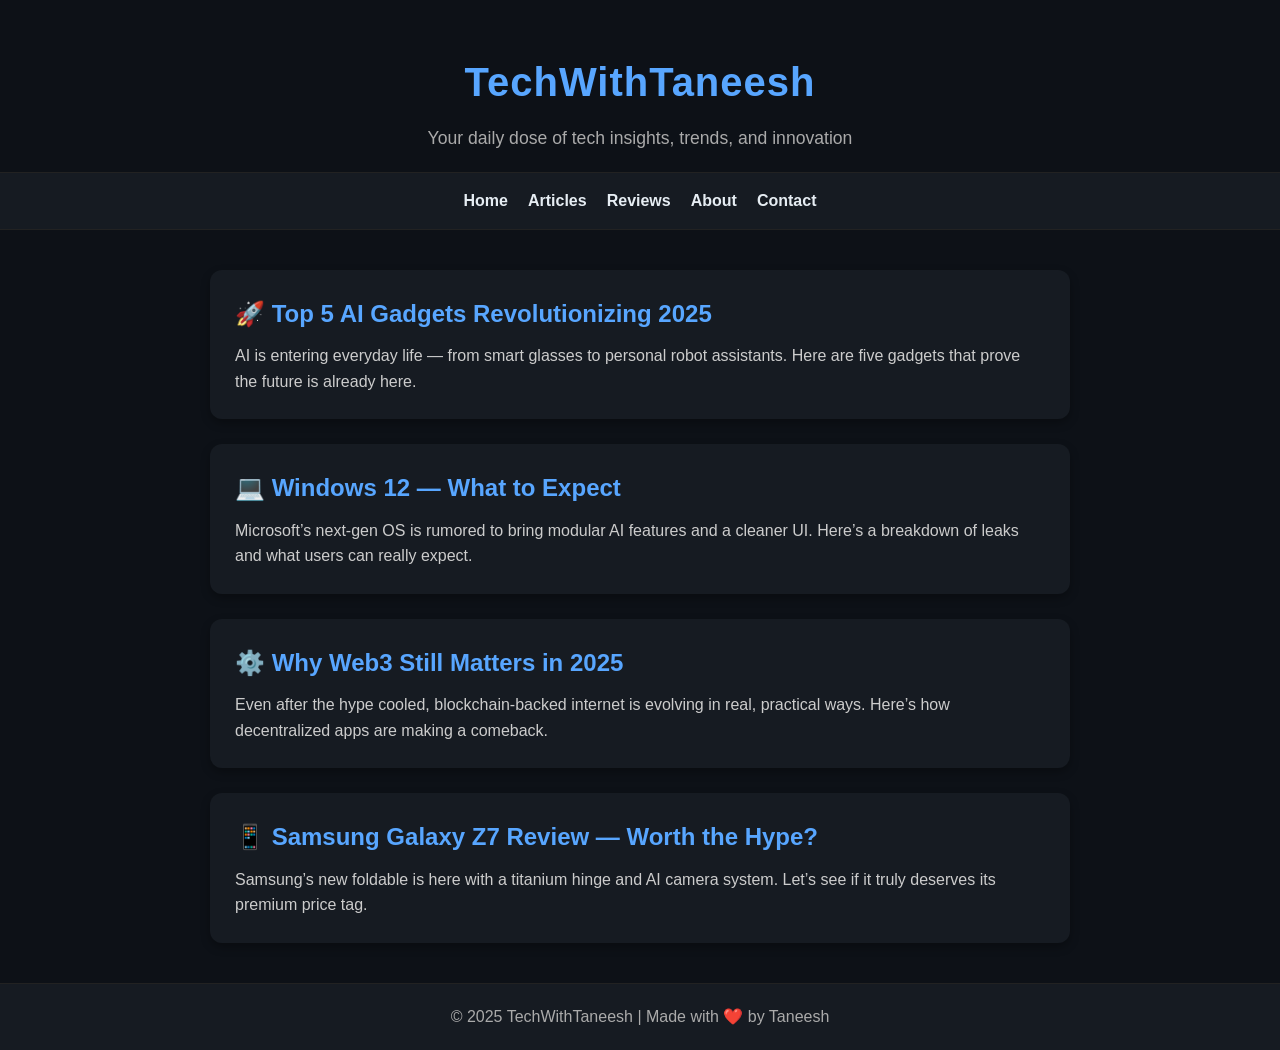
==== index.html @ 48922abe "Add files via upload" ====
<!DOCTYPE html>
<html lang="en">
<head>
  <meta charset="UTF-8" />
  <meta name="viewport" content="width=device-width, initial-scale=1.0" />
  <title>TechWithTaneesh - Tech News & Reviews</title>
  <style>
    /* ----------- GLOBAL STYLES ----------- */
    :root {
      --bg: #0d1117;
      --card-bg: #161b22;
      --text: #e6edf3;
      --accent: #58a6ff;
    }

    * {
      margin: 0;
      padding: 0;
      box-sizing: border-box;
      font-family: 'Segoe UI', Roboto, sans-serif;
    }

    body {
      background: var(--bg);
      color: var(--text);
      line-height: 1.6;
      overflow-x: hidden;
    }

    /* ----------- HEADER ----------- */
    header {
      text-align: center;
      padding: 50px 20px 20px;
      animation: fadeInDown 1s ease-out;
    }

    header h1 {
      font-size: 2.5rem;
      color: var(--accent);
      letter-spacing: 1px;
    }

    header p {
      color: #aaa;
      margin-top: 10px;
      font-size: 1.1rem;
    }

    /* ----------- NAVIGATION ----------- */
    nav {
      display: flex;
      justify-content: center;
      gap: 20px;
      background: var(--card-bg);
      padding: 15px;
      border-top: 1px solid #222;
      border-bottom: 1px solid #222;
      position: sticky;
      top: 0;
      z-index: 100;
    }

    nav a {
      color: var(--text);
      text-decoration: none;
      font-weight: 600;
      transition: color 0.3s ease;
    }

    nav a:hover {
      color: var(--accent);
    }

    /* ----------- CONTENT ----------- */
    .container {
      max-width: 900px;
      margin: 40px auto;
      padding: 0 20px;
      display: grid;
      gap: 25px;
      animation: fadeInUp 1.2s ease-out;
    }

    .article {
      background: var(--card-bg);
      padding: 25px;
      border-radius: 12px;
      box-shadow: 0 4px 10px rgba(0,0,0,0.3);
      transition: transform 0.3s ease, box-shadow 0.3s ease;
    }

    .article:hover {
      transform: translateY(-5px);
      box-shadow: 0 6px 15px rgba(0,0,0,0.4);
    }

    .article h2 {
      color: var(--accent);
      margin-bottom: 10px;
    }

    .article p {
      color: #ccc;
      font-size: 1rem;
    }

    /* ----------- FOOTER ----------- */
    footer {
      text-align: center;
      padding: 20px;
      background: var(--card-bg);
      color: #aaa;
      margin-top: 40px;
      border-top: 1px solid #222;
    }

    /* ----------- ANIMATIONS ----------- */
    @keyframes fadeInDown {
      from { opacity: 0; transform: translateY(-30px); }
      to { opacity: 1; transform: translateY(0); }
    }

    @keyframes fadeInUp {
      from { opacity: 0; transform: translateY(40px); }
      to { opacity: 1; transform: translateY(0); }
    }

    /* ----------- RESPONSIVE ----------- */
    @media (max-width: 600px) {
      header h1 { font-size: 2rem; }
      .article { padding: 18px; }
    }
  </style>
</head>
<body>
  <header>
    <h1>TechWithTaneesh</h1>
    <p>Your daily dose of tech insights, trends, and innovation</p>
  </header>

  <nav>
    <a href="#">Home</a>
    <a href="#">Articles</a>
    <a href="#">Reviews</a>
    <a href="#">About</a>
    <a href="#">Contact</a>
  </nav>

  <div class="container">
    <div class="article">
      <h2>🚀 Top 5 AI Gadgets Revolutionizing 2025</h2>
      <p>AI is entering everyday life — from smart glasses to personal robot assistants. Here are five gadgets that prove the future is already here.</p>
    </div>

    <div class="article">
      <h2>💻 Windows 12 — What to Expect</h2>
      <p>Microsoft’s next-gen OS is rumored to bring modular AI features and a cleaner UI. Here’s a breakdown of leaks and what users can really expect.</p>
    </div>

    <div class="article">
      <h2>⚙️ Why Web3 Still Matters in 2025</h2>
      <p>Even after the hype cooled, blockchain-backed internet is evolving in real, practical ways. Here’s how decentralized apps are making a comeback.</p>
    </div>

    <div class="article">
      <h2>📱 Samsung Galaxy Z7 Review — Worth the Hype?</h2>
      <p>Samsung’s new foldable is here with a titanium hinge and AI camera system. Let’s see if it truly deserves its premium price tag.</p>
    </div>
  </div>

  <footer>
    <p>© 2025 TechWithTaneesh | Made with ❤️ by Taneesh</p>
  </footer>
</body>
</html>
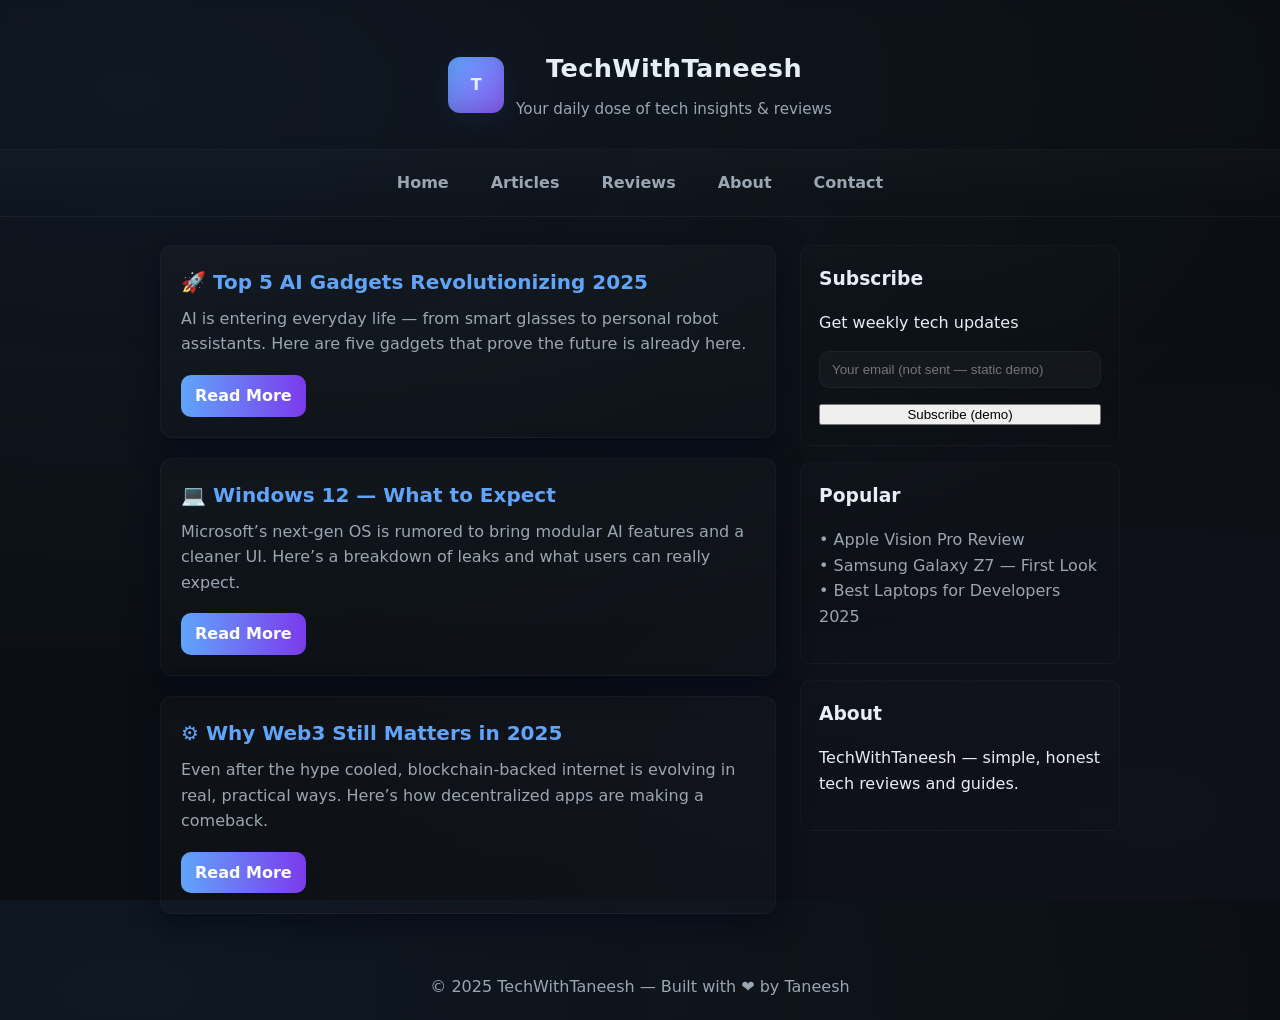
==== commit adb95a8f: "Add files via upload" ====
--- a/index.html
+++ b/index.html
@@ -1,175 +1,77 @@
-<!DOCTYPE html>
-<html lang="en">
-<head>
-  <meta charset="UTF-8" />
-  <meta name="viewport" content="width=device-width, initial-scale=1.0" />
-  <title>TechWithTaneesh - Tech News & Reviews</title>
-  <style>
-    /* ----------- GLOBAL STYLES ----------- */
-    :root {
-      --bg: #0d1117;
-      --card-bg: #161b22;
-      --text: #e6edf3;
-      --accent: #58a6ff;
-    }
-
-    * {
-      margin: 0;
-      padding: 0;
-      box-sizing: border-box;
-      font-family: 'Segoe UI', Roboto, sans-serif;
-    }
-
-    body {
-      background: var(--bg);
-      color: var(--text);
-      line-height: 1.6;
-      overflow-x: hidden;
-    }
-
-    /* ----------- HEADER ----------- */
-    header {
-      text-align: center;
-      padding: 50px 20px 20px;
-      animation: fadeInDown 1s ease-out;
-    }
-
-    header h1 {
-      font-size: 2.5rem;
-      color: var(--accent);
-      letter-spacing: 1px;
-    }
-
-    header p {
-      color: #aaa;
-      margin-top: 10px;
-      font-size: 1.1rem;
-    }
-
-    /* ----------- NAVIGATION ----------- */
-    nav {
-      display: flex;
-      justify-content: center;
-      gap: 20px;
-      background: var(--card-bg);
-      padding: 15px;
-      border-top: 1px solid #222;
-      border-bottom: 1px solid #222;
-      position: sticky;
-      top: 0;
-      z-index: 100;
-    }
-
-    nav a {
-      color: var(--text);
-      text-decoration: none;
-      font-weight: 600;
-      transition: color 0.3s ease;
-    }
-
-    nav a:hover {
-      color: var(--accent);
-    }
-
-    /* ----------- CONTENT ----------- */
-    .container {
-      max-width: 900px;
-      margin: 40px auto;
-      padding: 0 20px;
-      display: grid;
-      gap: 25px;
-      animation: fadeInUp 1.2s ease-out;
-    }
-
-    .article {
-      background: var(--card-bg);
-      padding: 25px;
-      border-radius: 12px;
-      box-shadow: 0 4px 10px rgba(0,0,0,0.3);
-      transition: transform 0.3s ease, box-shadow 0.3s ease;
-    }
-
-    .article:hover {
-      transform: translateY(-5px);
-      box-shadow: 0 6px 15px rgba(0,0,0,0.4);
-    }
-
-    .article h2 {
-      color: var(--accent);
-      margin-bottom: 10px;
-    }
-
-    .article p {
-      color: #ccc;
-      font-size: 1rem;
-    }
-
-    /* ----------- FOOTER ----------- */
-    footer {
-      text-align: center;
-      padding: 20px;
-      background: var(--card-bg);
-      color: #aaa;
-      margin-top: 40px;
-      border-top: 1px solid #222;
-    }
-
-    /* ----------- ANIMATIONS ----------- */
-    @keyframes fadeInDown {
-      from { opacity: 0; transform: translateY(-30px); }
-      to { opacity: 1; transform: translateY(0); }
-    }
-
-    @keyframes fadeInUp {
-      from { opacity: 0; transform: translateY(40px); }
-      to { opacity: 1; transform: translateY(0); }
-    }
-
-    /* ----------- RESPONSIVE ----------- */
-    @media (max-width: 600px) {
-      header h1 { font-size: 2rem; }
-      .article { padding: 18px; }
-    }
-  </style>
-</head>
-<body>
-  <header>
-    <h1>TechWithTaneesh</h1>
-    <p>Your daily dose of tech insights, trends, and innovation</p>
-  </header>
-
-  <nav>
-    <a href="#">Home</a>
-    <a href="#">Articles</a>
-    <a href="#">Reviews</a>
-    <a href="#">About</a>
-    <a href="#">Contact</a>
-  </nav>
-
-  <div class="container">
-    <div class="article">
-      <h2>🚀 Top 5 AI Gadgets Revolutionizing 2025</h2>
-      <p>AI is entering everyday life — from smart glasses to personal robot assistants. Here are five gadgets that prove the future is already here.</p>
-    </div>
-
-    <div class="article">
-      <h2>💻 Windows 12 — What to Expect</h2>
-      <p>Microsoft’s next-gen OS is rumored to bring modular AI features and a cleaner UI. Here’s a breakdown of leaks and what users can really expect.</p>
-    </div>
-
-    <div class="article">
-      <h2>⚙️ Why Web3 Still Matters in 2025</h2>
-      <p>Even after the hype cooled, blockchain-backed internet is evolving in real, practical ways. Here’s how decentralized apps are making a comeback.</p>
-    </div>
-
-    <div class="article">
-      <h2>📱 Samsung Galaxy Z7 Review — Worth the Hype?</h2>
-      <p>Samsung’s new foldable is here with a titanium hinge and AI camera system. Let’s see if it truly deserves its premium price tag.</p>
-    </div>
-  </div>
-
-  <footer>
-    <p>© 2025 TechWithTaneesh | Made with ❤️ by Taneesh</p>
-  </footer>
-</body>
-</html>
+<!doctype html>
+<html lang="en">
+<head>
+<meta charset="utf-8" />
+<meta name="viewport" content="width=device-width,initial-scale=1" />
+<title>TechWithTaneesh</title>
+<link rel="stylesheet" href="style.css">
+</head>
+<body>
+  <header class="header">
+    <div class="brand">
+      <div class="logo">T</div>
+      <div>
+        <h1>TechWithTaneesh</h1>
+        <div class="tagline">Your daily dose of tech insights & reviews</div>
+      </div>
+    </div>
+  </header>
+
+  <nav class="nav">
+    <a href="index.html">Home</a>
+    <a href="articles.html">Articles</a>
+    <a href="reviews.html">Reviews</a>
+    <a href="about.html">About</a>
+    <a href="contact.html">Contact</a>
+  </nav>
+
+  <main class="container">
+    <section class="main">
+      <article class="card">
+        <h2>🚀 Top 5 AI Gadgets Revolutionizing 2025</h2>
+        <p>AI is entering everyday life — from smart glasses to personal robot assistants. Here are five gadgets that prove the future is already here.</p>
+        <a class="read-more" href="article1.html">Read More</a>
+      </article>
+
+      <article class="card">
+        <h2>💻 Windows 12 — What to Expect</h2>
+        <p>Microsoft’s next-gen OS is rumored to bring modular AI features and a cleaner UI. Here’s a breakdown of leaks and what users can really expect.</p>
+        <a class="read-more" href="article2.html">Read More</a>
+      </article>
+
+      <article class="card">
+        <h2>⚙️ Why Web3 Still Matters in 2025</h2>
+        <p>Even after the hype cooled, blockchain-backed internet is evolving in real, practical ways. Here’s how decentralized apps are making a comeback.</p>
+        <a class="read-more" href="article3.html">Read More</a>
+      </article>
+    </section>
+
+    <aside class="sidebar">
+      <div class="widget subscribe">
+        <h3>Subscribe</h3>
+        <p class="muted">Get weekly tech updates</p>
+        <input placeholder="Your email (not sent — static demo)" />
+        <button style="width:100%; margin-top:8px;">Subscribe (demo)</button>
+      </div>
+
+      <div class="widget">
+        <h3>Popular</h3>
+        <ul style="list-style:none; padding-left:0; color:var(--muted)">
+          <li>• Apple Vision Pro Review</li>
+          <li>• Samsung Galaxy Z7 — First Look</li>
+          <li>• Best Laptops for Developers 2025</li>
+        </ul>
+      </div>
+
+      <div class="widget">
+        <h3>About</h3>
+        <p class="muted">TechWithTaneesh — simple, honest tech reviews and guides.</p>
+      </div>
+    </aside>
+  </main>
+
+  <footer class="footer">
+    © 2025 TechWithTaneesh — Built with ❤️ by Taneesh
+  </footer>
+</body>
+</html>
--- a/style.css
+++ b/style.css
@@ -0,0 +1,186 @@
+/* Modern Dark Mode Styles for TechWithTaneesh */
+:root{
+  --bg:#0b0f14;
+  --panel:#0f1720;
+  --muted:#9aa6b2;
+  --text:#e6eef6;
+  --accent:#60a5fa;
+  --glass: rgba(255,255,255,0.03);
+}
+*{box-sizing:border-box}
+html,body{height:100%}
+body{
+  margin:0;
+  font-family: Inter, ui-sans-serif, system-ui, -apple-system, "Segoe UI", Roboto, "Helvetica Neue", Arial;
+  background: radial-gradient(1200px 600px at 10% 10%, rgba(96,165,250,0.06), transparent),
+              radial-gradient(900px 500px at 90% 90%, rgba(139,92,246,0.03), transparent),
+              var(--bg);
+  color:var(--text);
+  -webkit-font-smoothing:antialiased;
+  -moz-osx-font-smoothing:grayscale;
+  line-height:1.6;
+  padding-bottom:60px;
+}
+
+/* Header */
+.header {
+  text-align:center;
+  padding:48px 20px 28px;
+  backdrop-filter: blur(6px);
+}
+.brand {
+  display:inline-flex;
+  gap:12px;
+  align-items:center;
+}
+.logo {
+  width:56px;
+  height:56px;
+  border-radius:12px;
+  background:linear-gradient(135deg,var(--accent), #8b5cf6);
+  display:flex;
+  align-items:center;
+  justify-content:center;
+  box-shadow: 0 6px 30px rgba(96,165,250,0.08), inset 0 -6px 20px rgba(0,0,0,0.15);
+  font-weight:700;
+}
+.brand h1{
+  font-size:1.6rem;
+  margin:0;
+  letter-spacing:0.4px;
+}
+.tagline{color:var(--muted); margin-top:8px; font-size:0.95rem}
+
+/* Nav */
+.nav {
+  display:flex;
+  justify-content:center;
+  gap:18px;
+  background:linear-gradient(180deg, rgba(255,255,255,0.02), transparent);
+  border-top:1px solid rgba(255,255,255,0.03);
+  border-bottom:1px solid rgba(255,255,255,0.03);
+  padding:12px 10px;
+  position:sticky;
+  top:0;
+  z-index:50;
+}
+.nav a{
+  color:var(--muted);
+  text-decoration:none;
+  font-weight:600;
+  padding:8px 12px;
+  border-radius:8px;
+  transition: all 220ms ease;
+}
+.nav a:hover{
+  color:var(--text);
+  transform: translateY(-3px);
+  box-shadow: 0 8px 30px rgba(96,165,250,0.06);
+}
+
+/* Container and grid */
+.container{
+  max-width:1000px;
+  margin:28px auto;
+  padding:0 20px;
+  display:grid;
+  grid-template-columns: 1fr 320px;
+  gap:24px;
+}
+@media(max-width:920px){
+  .container{grid-template-columns:1fr}
+}
+
+/* Main posts */
+.main{
+  display:flex;
+  flex-direction:column;
+  gap:20px;
+}
+.card{
+  background: linear-gradient(180deg, rgba(255,255,255,0.02), rgba(255,255,255,0.01));
+  padding:20px;
+  border-radius:12px;
+  box-shadow: 0 8px 30px rgba(2,6,23,0.6);
+  border:1px solid rgba(255,255,255,0.03);
+  transition: transform 260ms ease, box-shadow 260ms ease;
+}
+.card:hover{
+  transform: translateY(-6px);
+  box-shadow: 0 18px 40px rgba(2,6,23,0.75);
+}
+.card h2{color:var(--accent); margin:0 0 8px 0; font-size:1.25rem}
+.card p{color:var(--muted); margin:0 0 10px 0}
+.read-more{
+  display:inline-block;
+  margin-top:8px;
+  background: linear-gradient(90deg,var(--accent), #7c3aed);
+  color:white;
+  padding:8px 14px;
+  border-radius:10px;
+  text-decoration:none;
+  font-weight:700;
+  transition: opacity 180ms;
+}
+.read-more:hover{opacity:0.9}
+
+/* Sidebar */
+.sidebar{
+  position:relative;
+}
+.widget{
+  background: linear-gradient(180deg, rgba(255,255,255,0.01), rgba(255,255,255,0.0));
+  padding:18px;
+  border-radius:12px;
+  border:1px solid rgba(255,255,255,0.03);
+  margin-bottom:16px;
+}
+.widget h3{margin:0 0 10px 0; color:var(--text)}
+.subscribe input{
+  width:100%;
+  padding:10px 12px;
+  border-radius:10px;
+  border:1px solid rgba(255,255,255,0.04);
+  background:var(--glass);
+  color:var(--text);
+  margin-bottom:8px;
+}
+
+/* Footer */
+.footer{
+  max-width:1000px;
+  margin:40px auto;
+  padding:20px;
+  text-align:center;
+  color:var(--muted);
+}
+
+/* Article page tweaks */
+.article-hero{
+  max-width:900px;
+  margin:20px auto;
+  padding:20px;
+  border-radius:12px;
+}
+.article-hero h1{font-size:2rem; margin-bottom:6px}
+.article-hero .meta{color:var(--muted); margin-bottom:12px}
+
+/* forms */
+form input, form textarea{
+  width:100%;
+  padding:12px;
+  border-radius:10px;
+  background: rgba(255,255,255,0.02);
+  border:1px solid rgba(255,255,255,0.03);
+  color:var(--text);
+  margin-bottom:10px;
+}
+form button{
+  background:linear-gradient(90deg,var(--accent), #8b5cf6);
+  border:none;
+  padding:10px 14px;
+  border-radius:10px;
+  color:white;
+  font-weight:700;
+  cursor:pointer;
+}
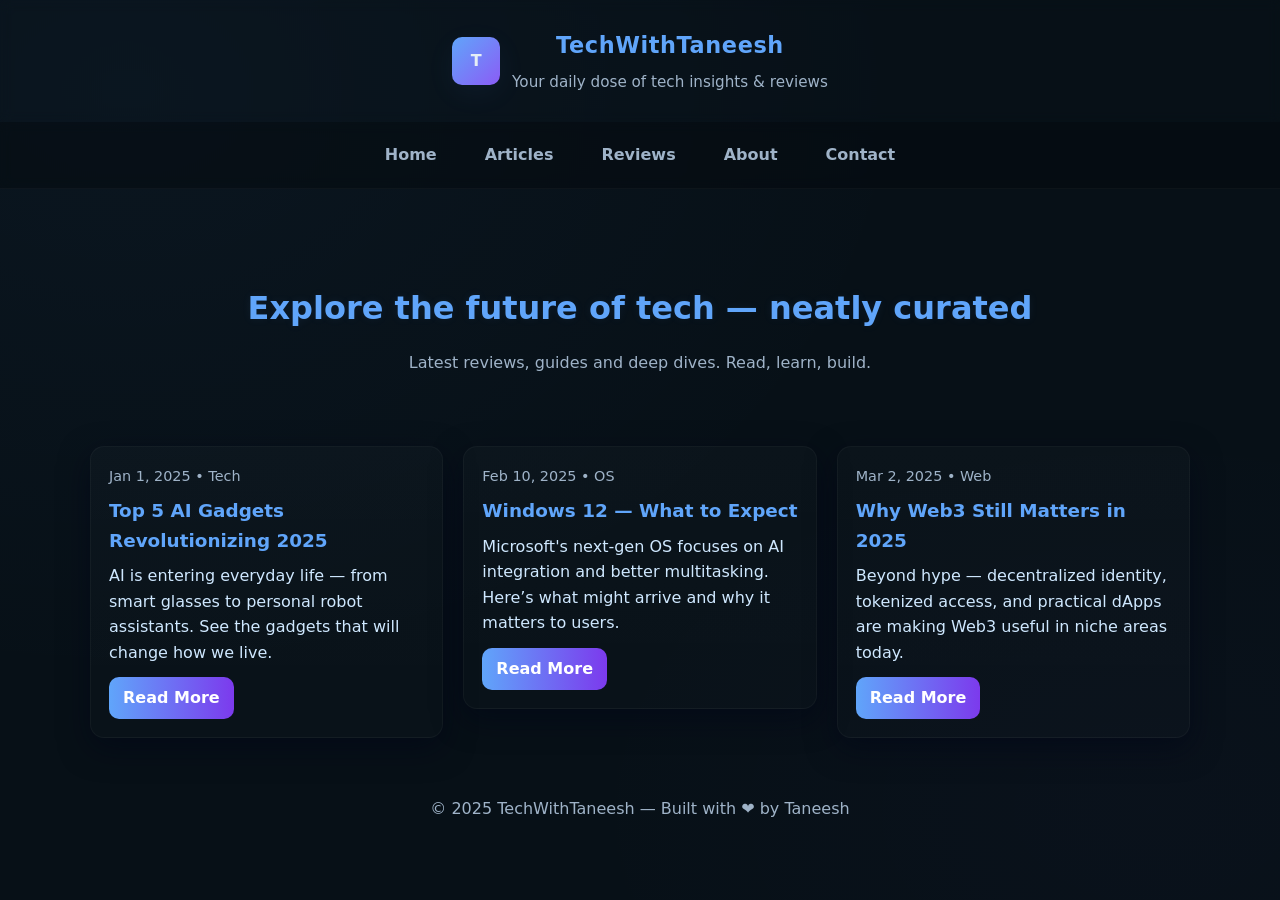
==== commit 5b863a60: "Add files via upload" ====
--- a/index.html
+++ b/index.html
@@ -17,61 +17,52 @@
     </div>
   </header>
 
-  <nav class="nav">
-    <a href="index.html">Home</a>
-    <a href="articles.html">Articles</a>
-    <a href="reviews.html">Reviews</a>
-    <a href="about.html">About</a>
-    <a href="contact.html">Contact</a>
-  </nav>
+  <div class="navwrap">
+    <nav class="nav">
+      <a href="index.html">Home</a>
+      <a href="articles.html">Articles</a>
+      <a href="reviews.html">Reviews</a>
+      <a href="about.html">About</a>
+      <a href="contact.html">Contact</a>
+    </nav>
+  </div>
+
+  <section class="hero">
+    <h2>Explore the future of tech — neatly curated</h2>
+    <p>Latest reviews, guides and deep dives. Read, learn, build.</p>
+  </section>
 
   <main class="container">
-    <section class="main">
+    <div class="grid">
       <article class="card">
-        <h2>🚀 Top 5 AI Gadgets Revolutionizing 2025</h2>
-        <p>AI is entering everyday life — from smart glasses to personal robot assistants. Here are five gadgets that prove the future is already here.</p>
-        <a class="read-more" href="article1.html">Read More</a>
+        <div class="meta">Jan 1, 2025 • Tech</div>
+        <h3>Top 5 AI Gadgets Revolutionizing 2025</h3>
+        <p>AI is entering everyday life — from smart glasses to personal robot assistants. See the gadgets that will change how we live.</p>
+        <div class="actions">
+          <a class="read-more" href="article1.html">Read More</a>
+        </div>
       </article>
 
       <article class="card">
-        <h2>💻 Windows 12 — What to Expect</h2>
-        <p>Microsoft’s next-gen OS is rumored to bring modular AI features and a cleaner UI. Here’s a breakdown of leaks and what users can really expect.</p>
-        <a class="read-more" href="article2.html">Read More</a>
+        <div class="meta">Feb 10, 2025 • OS</div>
+        <h3>Windows 12 — What to Expect</h3>
+        <p>Microsoft's next-gen OS focuses on AI integration and better multitasking. Here’s what might arrive and why it matters to users.</p>
+        <div class="actions">
+          <a class="read-more" href="article2.html">Read More</a>
+        </div>
       </article>
 
       <article class="card">
-        <h2>⚙️ Why Web3 Still Matters in 2025</h2>
-        <p>Even after the hype cooled, blockchain-backed internet is evolving in real, practical ways. Here’s how decentralized apps are making a comeback.</p>
-        <a class="read-more" href="article3.html">Read More</a>
+        <div class="meta">Mar 2, 2025 • Web</div>
+        <h3>Why Web3 Still Matters in 2025</h3>
+        <p>Beyond hype — decentralized identity, tokenized access, and practical dApps are making Web3 useful in niche areas today.</p>
+        <div class="actions">
+          <a class="read-more" href="article3.html">Read More</a>
+        </div>
       </article>
-    </section>
-
-    <aside class="sidebar">
-      <div class="widget subscribe">
-        <h3>Subscribe</h3>
-        <p class="muted">Get weekly tech updates</p>
-        <input placeholder="Your email (not sent — static demo)" />
-        <button style="width:100%; margin-top:8px;">Subscribe (demo)</button>
-      </div>
-
-      <div class="widget">
-        <h3>Popular</h3>
-        <ul style="list-style:none; padding-left:0; color:var(--muted)">
-          <li>• Apple Vision Pro Review</li>
-          <li>• Samsung Galaxy Z7 — First Look</li>
-          <li>• Best Laptops for Developers 2025</li>
-        </ul>
-      </div>
-
-      <div class="widget">
-        <h3>About</h3>
-        <p class="muted">TechWithTaneesh — simple, honest tech reviews and guides.</p>
-      </div>
-    </aside>
+    </div>
   </main>
 
-  <footer class="footer">
-    © 2025 TechWithTaneesh — Built with ❤️ by Taneesh
-  </footer>
+  <footer class="footer">© 2025 TechWithTaneesh — Built with ❤️ by Taneesh</footer>
 </body>
 </html>
--- a/style.css
+++ b/style.css
@@ -1,8 +1,8 @@
-/* Modern Dark Mode Styles for TechWithTaneesh */
+/* TechWithTaneesh - Final Dark Modern Grid Theme */
 :root{
-  --bg:#0b0f14;
+  --bg:#071017;
   --panel:#0f1720;
-  --muted:#9aa6b2;
+  --muted:#9fb3c8;
   --text:#e6eef6;
   --accent:#60a5fa;
   --glass: rgba(255,255,255,0.03);
@@ -11,176 +11,113 @@
 html,body{height:100%}
 body{
   margin:0;
-  font-family: Inter, ui-sans-serif, system-ui, -apple-system, "Segoe UI", Roboto, "Helvetica Neue", Arial;
-  background: radial-gradient(1200px 600px at 10% 10%, rgba(96,165,250,0.06), transparent),
-              radial-gradient(900px 500px at 90% 90%, rgba(139,92,246,0.03), transparent),
+  font-family: 'Poppins', system-ui, -apple-system, "Segoe UI", Roboto, "Helvetica Neue", Arial;
+  background: radial-gradient(800px 600px at 10% 10%, rgba(96,165,250,0.04), transparent),
+              radial-gradient(600px 400px at 90% 90%, rgba(139,92,246,0.02), transparent),
               var(--bg);
   color:var(--text);
   -webkit-font-smoothing:antialiased;
   -moz-osx-font-smoothing:grayscale;
   line-height:1.6;
   padding-bottom:60px;
+  overflow-x:hidden;
 }
 
-/* Header */
+/* Header + Navbar */
 .header {
   text-align:center;
-  padding:48px 20px 28px;
+  padding:28px 20px;
   backdrop-filter: blur(6px);
 }
-.brand {
-  display:inline-flex;
-  gap:12px;
-  align-items:center;
-}
-.logo {
-  width:56px;
-  height:56px;
-  border-radius:12px;
-  background:linear-gradient(135deg,var(--accent), #8b5cf6);
-  display:flex;
-  align-items:center;
-  justify-content:center;
-  box-shadow: 0 6px 30px rgba(96,165,250,0.08), inset 0 -6px 20px rgba(0,0,0,0.15);
-  font-weight:700;
-}
-.brand h1{
-  font-size:1.6rem;
-  margin:0;
-  letter-spacing:0.4px;
-}
-.tagline{color:var(--muted); margin-top:8px; font-size:0.95rem}
+.brand { display:flex; align-items:center; gap:12px; justify-content:center; }
+.logo{ width:48px; height:48px; border-radius:10px; background:linear-gradient(135deg,var(--accent), #8b5cf6); display:flex; align-items:center; justify-content:center; font-weight:700; box-shadow:0 8px 30px rgba(96,165,250,0.06);}
+.header h1{ font-size:1.4rem; margin:0; color:var(--accent); letter-spacing:0.6px }
+.tagline{ color:var(--muted); font-size:0.95rem; margin-top:6px }
 
-/* Nav */
-.nav {
+/* Sticky horizontal navbar */
+.navwrap{ position:sticky; top:0; z-index:80; background:rgba(6,10,14,0.45); backdrop-filter:blur(6px); border-bottom:1px solid rgba(255,255,255,0.03); }
+.nav{
   display:flex;
   justify-content:center;
-  gap:18px;
-  background:linear-gradient(180deg, rgba(255,255,255,0.02), transparent);
-  border-top:1px solid rgba(255,255,255,0.03);
-  border-bottom:1px solid rgba(255,255,255,0.03);
+  gap:20px;
   padding:12px 10px;
-  position:sticky;
-  top:0;
-  z-index:50;
+  align-items:center;
+  max-width:1100px;
+  margin:0 auto;
 }
 .nav a{
   color:var(--muted);
   text-decoration:none;
   font-weight:600;
-  padding:8px 12px;
-  border-radius:8px;
-  transition: all 220ms ease;
+  padding:8px 14px;
+  border-radius:10px;
+  transition: all 180ms ease;
 }
 .nav a:hover{
   color:var(--text);
+  background: linear-gradient(90deg,var(--accent), #7c3aed);
+  box-shadow: 0 8px 30px rgba(96,165,250,0.06);
   transform: translateY(-3px);
-  box-shadow: 0 8px 30px rgba(96,165,250,0.06);
 }
 
-/* Container and grid */
-.container{
-  max-width:1000px;
-  margin:28px auto;
-  padding:0 20px;
+/* Hero */
+.hero{
+  text-align:center;
+  padding:68px 20px 36px;
+  animation: fadeIn 1s ease;
+}
+.hero h2{ font-size:2rem; color:var(--accent); text-shadow:0 0 10px rgba(96,165,250,0.08); margin-bottom:8px}
+.hero p{ color:var(--muted); font-size:1rem; margin-bottom:14px}
+
+/* Main container with grid for articles */
+.container{ width:94%; max-width:1100px; margin:20px auto 40px; padding:0; }
+.grid{
   display:grid;
-  grid-template-columns: 1fr 320px;
-  gap:24px;
+  grid-template-columns: repeat(3, 1fr);
+  gap:20px;
+  align-items:start;
 }
-@media(max-width:920px){
-  .container{grid-template-columns:1fr}
+@media(max-width:980px){
+  .grid{ grid-template-columns: repeat(2,1fr); }
+}
+@media(max-width:600px){
+  .grid{ grid-template-columns: 1fr; padding:0 12px; gap:16px; }
+  .hero{ padding:44px 12px 26px; }
 }
 
-/* Main posts */
-.main{
+/* Card styles */
+.card{
+  background: linear-gradient(180deg, rgba(255,255,255,0.02), rgba(255,255,255,0.01));
+  padding:18px;
+  border-radius:14px;
+  border:1px solid rgba(255,255,255,0.035);
+  box-shadow: 0 10px 30px rgba(2,6,23,0.6);
+  transition: transform 260ms ease, box-shadow 260ms ease;
+  min-height:170px;
   display:flex;
   flex-direction:column;
-  gap:20px;
 }
-.card{
-  background: linear-gradient(180deg, rgba(255,255,255,0.02), rgba(255,255,255,0.01));
-  padding:20px;
-  border-radius:12px;
-  box-shadow: 0 8px 30px rgba(2,6,23,0.6);
-  border:1px solid rgba(255,255,255,0.03);
-  transition: transform 260ms ease, box-shadow 260ms ease;
-}
-.card:hover{
-  transform: translateY(-6px);
-  box-shadow: 0 18px 40px rgba(2,6,23,0.75);
-}
-.card h2{color:var(--accent); margin:0 0 8px 0; font-size:1.25rem}
-.card p{color:var(--muted); margin:0 0 10px 0}
+.card:hover{ transform: translateY(-8px); box-shadow:0 30px 60px rgba(2,6,23,0.75); }
+.card .meta{ color:var(--muted); font-size:0.9rem; margin-bottom:8px }
+.card h3{ color:var(--accent); margin:0 0 8px 0; font-size:1.15rem }
+.card p{ color: #cfe8ff; margin:0 0 12px 0; flex:1 }
+
+/* Read more button aligned bottom */
+.card .actions{ margin-top:auto; display:flex; justify-content:space-between; align-items:center; gap:10px; }
 .read-more{
   display:inline-block;
-  margin-top:8px;
   background: linear-gradient(90deg,var(--accent), #7c3aed);
   color:white;
   padding:8px 14px;
   border-radius:10px;
   text-decoration:none;
   font-weight:700;
-  transition: opacity 180ms;
+  transition: transform 160ms;
 }
-.read-more:hover{opacity:0.9}
-
-/* Sidebar */
-.sidebar{
-  position:relative;
-}
-.widget{
-  background: linear-gradient(180deg, rgba(255,255,255,0.01), rgba(255,255,255,0.0));
-  padding:18px;
-  border-radius:12px;
-  border:1px solid rgba(255,255,255,0.03);
-  margin-bottom:16px;
-}
-.widget h3{margin:0 0 10px 0; color:var(--text)}
-.subscribe input{
-  width:100%;
-  padding:10px 12px;
-  border-radius:10px;
-  border:1px solid rgba(255,255,255,0.04);
-  background:var(--glass);
-  color:var(--text);
-  margin-bottom:8px;
-}
+.read-more:hover{ transform: translateY(-3px); }
 
 /* Footer */
-.footer{
-  max-width:1000px;
-  margin:40px auto;
-  padding:20px;
-  text-align:center;
-  color:var(--muted);
-}
+.footer{ text-align:center; color:var(--muted); padding:18px 10px; margin-top:30px }
 
-/* Article page tweaks */
-.article-hero{
-  max-width:900px;
-  margin:20px auto;
-  padding:20px;
-  border-radius:12px;
-}
-.article-hero h1{font-size:2rem; margin-bottom:6px}
-.article-hero .meta{color:var(--muted); margin-bottom:12px}
-
-/* forms */
-form input, form textarea{
-  width:100%;
-  padding:12px;
-  border-radius:10px;
-  background: rgba(255,255,255,0.02);
-  border:1px solid rgba(255,255,255,0.03);
-  color:var(--text);
-  margin-bottom:10px;
-}
-form button{
-  background:linear-gradient(90deg,var(--accent), #8b5cf6);
-  border:none;
-  padding:10px 14px;
-  border-radius:10px;
-  color:white;
-  font-weight:700;
-  cursor:pointer;
-}
+/* Animations */
+@keyframes fadeIn{ from{ opacity:0; transform: translateY(12px) } to{ opacity:1; transform: translateY(0) } }
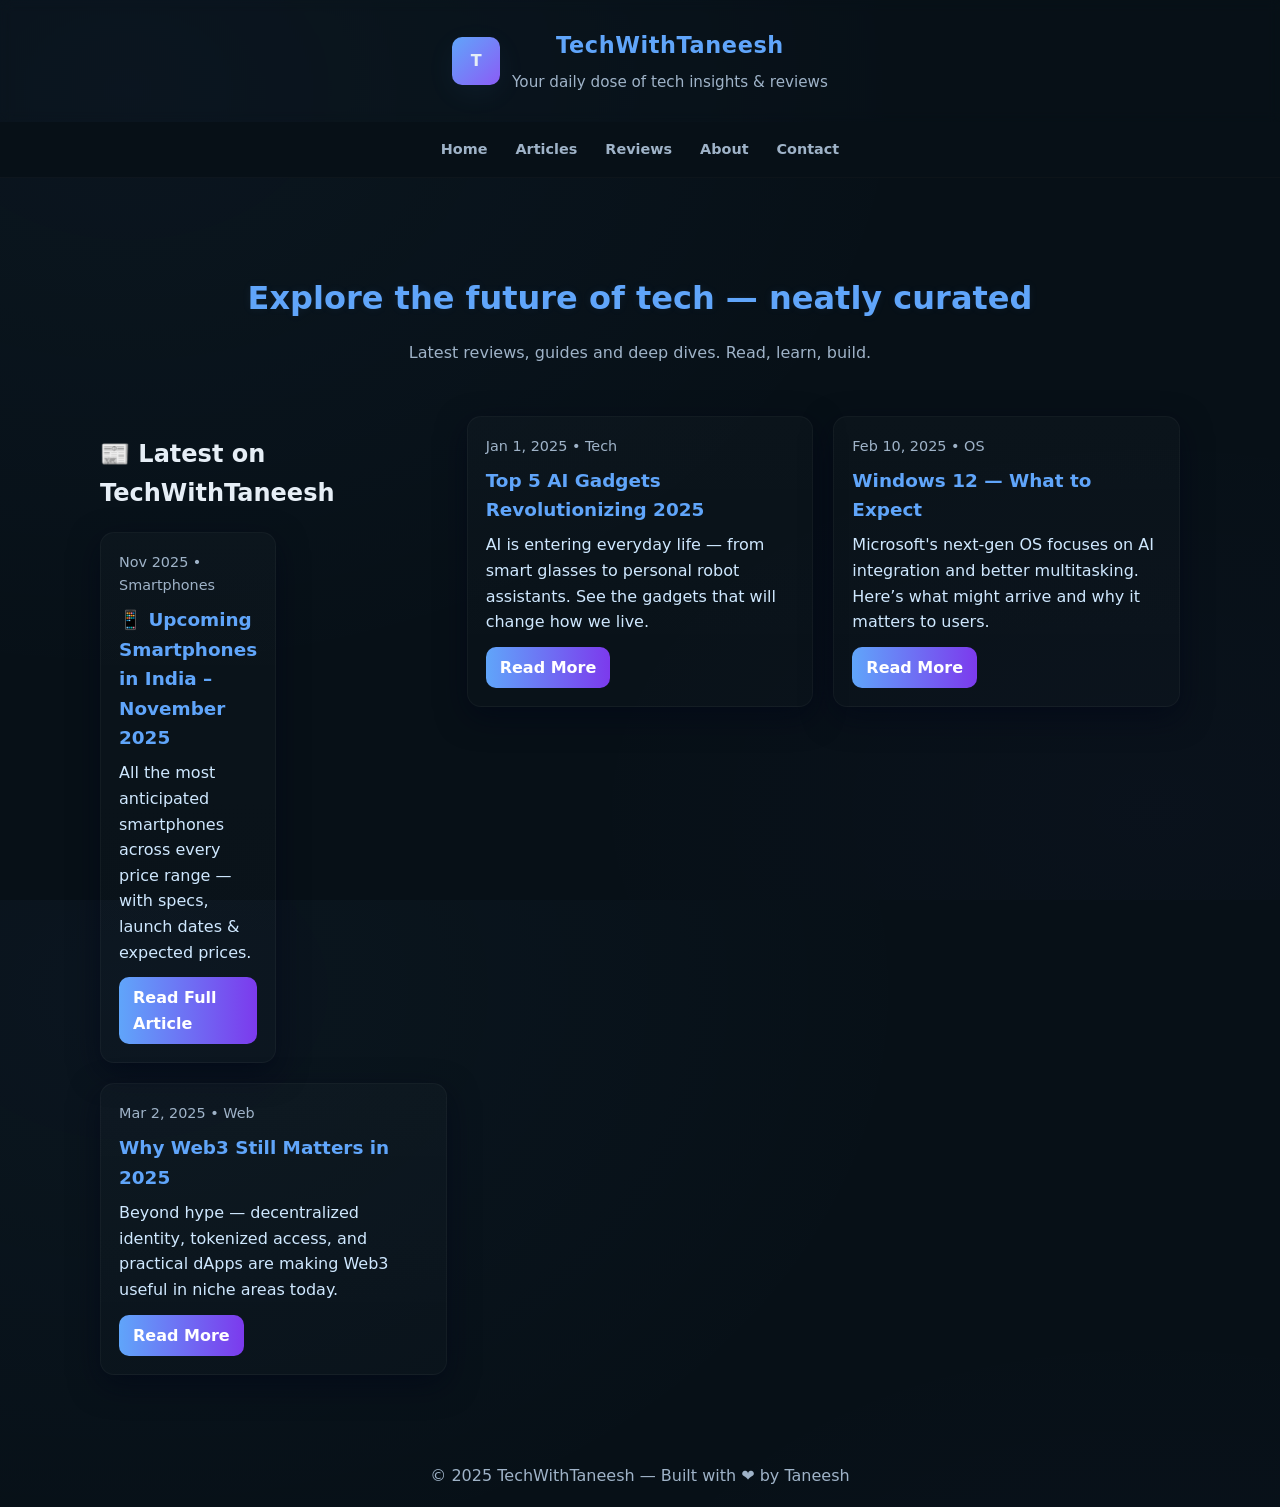
==== commit bd901208: "Update index.html" ====
--- a/index.html
+++ b/index.html
@@ -34,6 +34,22 @@
 
   <main class="container">
     <div class="grid">
+      <section class="latest-articles">
+  <h2 class="section-title">📰 Latest on TechWithTaneesh</h2>
+  <div class="grid">
+    
+    <article class="card">
+      <div class="meta">Nov 2025 • Smartphones</div>
+      <h3>📱 Upcoming Smartphones in India – November 2025</h3>
+      <p>All the most anticipated smartphones across every price range — with specs, launch dates & expected prices.</p>
+      <div class="actions">
+        <a class="read-more" href="november-smartphones.html">Read Full Article</a>
+      </div>
+    </article>
+
+  </div>
+</section>
+
       <article class="card">
         <div class="meta">Jan 1, 2025 • Tech</div>
         <h3>Top 5 AI Gadgets Revolutionizing 2025</h3>
--- a/style.css
+++ b/style.css
@@ -121,3 +121,74 @@
 
 /* Animations */
 @keyframes fadeIn{ from{ opacity:0; transform: translateY(12px) } to{ opacity:1; transform: translateY(0) } }
+/* --- NAVBAR FIX --- */
+.nav {
+  display: flex;
+  justify-content: center;
+  gap: 14px;
+  padding: 10px 8px;
+  align-items: center;
+  max-width: 100%;
+  overflow-x: auto;   /* scrollable if needed */
+  white-space: nowrap; /* prevent text wrap */
+  scrollbar-width: none; /* hide scrollbar for Firefox */
+}
+.nav::-webkit-scrollbar { display: none; } /* hide scrollbar for Chrome */
+.nav a {
+  flex: 0 0 auto;
+  color: var(--muted);
+  text-decoration: none;
+  font-weight: 600;
+  padding: 8px 12px;
+  border-radius: 10px;
+  transition: all 180ms ease;
+}
+
+/* --- MAIN CONTENT CENTER FIX --- */
+.container {
+  width: 96%;
+  max-width: 1100px;
+  margin: 0 auto;           /* centers the content perfectly */
+  padding: 0 10px 40px;     /* add small right padding */
+}
+/* --- NAVBAR FINAL FIX FOR MOBILE --- */
+.nav {
+  display: flex;
+  justify-content: center;
+  align-items: center;
+  flex-wrap: wrap;            /* now items will wrap instead of crop */
+  gap: 8px;
+  padding: 10px 4px;
+  background-color: var(--bg);
+  position: sticky;
+  top: 0;
+  z-index: 100;
+}
+
+.nav a {
+  flex: 0 0 auto;
+  color: var(--muted);
+  text-decoration: none;
+  font-weight: 600;
+  padding: 6px 10px;          /* smaller padding for mobile */
+  font-size: 0.9rem;          /* smaller text */
+  border-radius: 8px;
+  transition: all 0.2s ease;
+}
+
+.nav a:hover {
+  color: var(--accent);
+  background-color: rgba(255,255,255,0.05);
+}
+
+/* Responsive tweak for extra small screens */
+@media (max-width: 480px) {
+  .nav {
+    gap: 6px;
+    padding: 8px 2px;
+  }
+  .nav a {
+    font-size: 0.85rem;
+    padding: 5px 8px;
+  }
+}
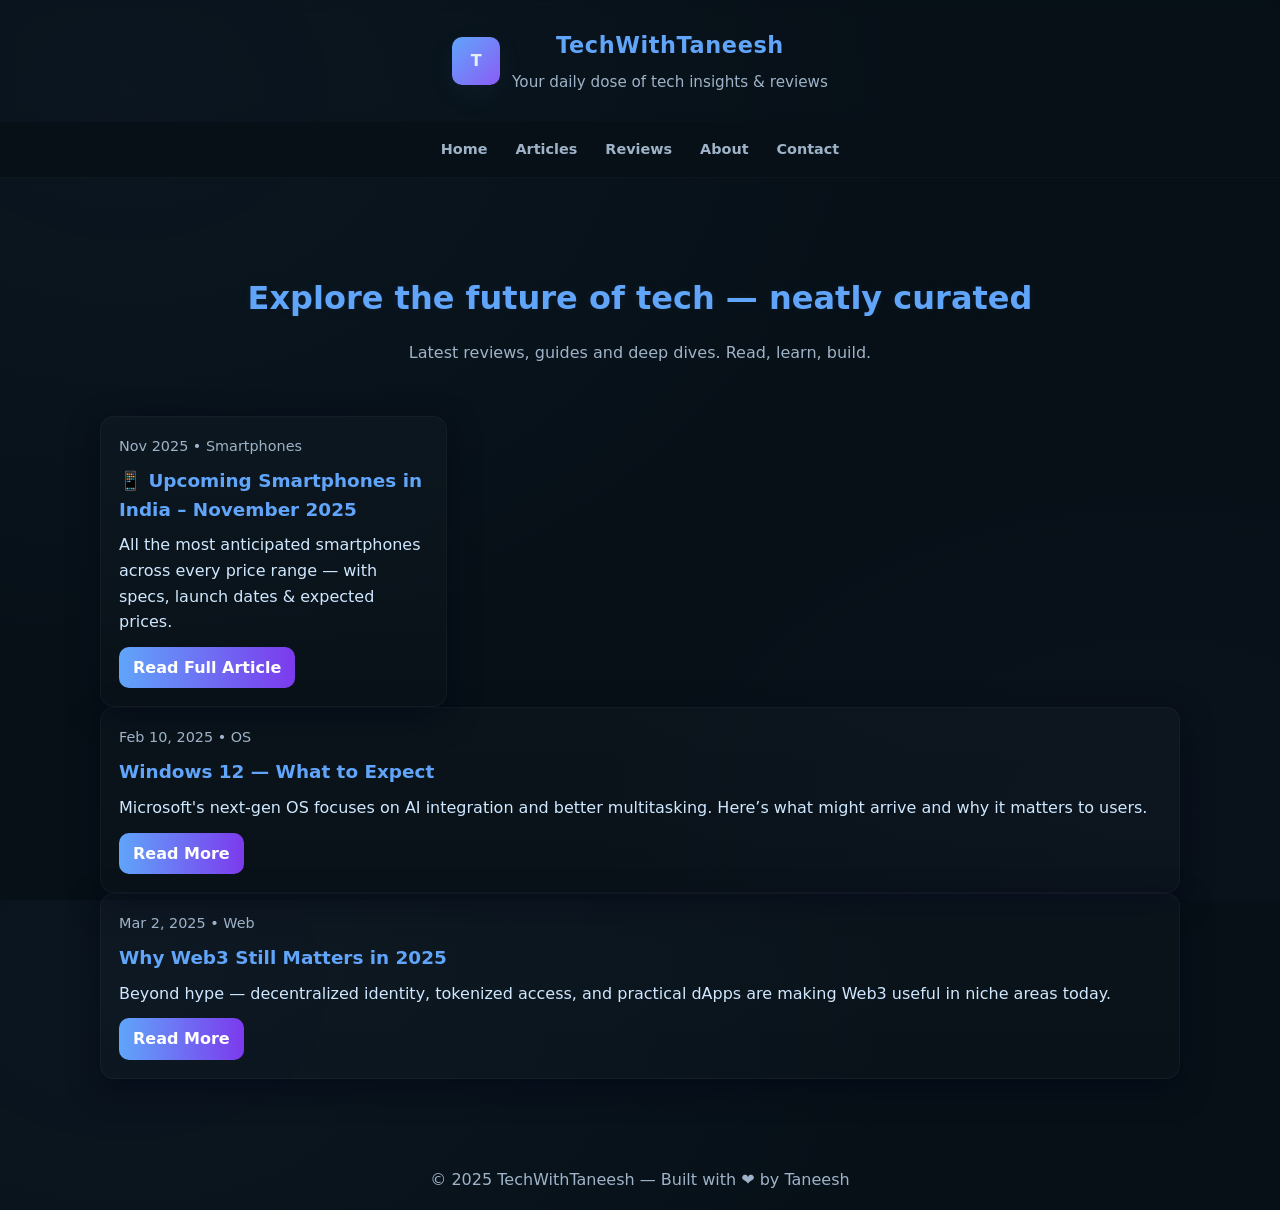
==== commit 17ef811d: "Update index.html" ====
--- a/index.html
+++ b/index.html
@@ -34,9 +34,6 @@
 
   <main class="container">
     <div class="grid">
-      <section class="latest-articles">
-  <h2 class="section-title">📰 Latest on TechWithTaneesh</h2>
-  <div class="grid">
     
     <article class="card">
       <div class="meta">Nov 2025 • Smartphones</div>
@@ -49,15 +46,6 @@
 
   </div>
 </section>
-
-      <article class="card">
-        <div class="meta">Jan 1, 2025 • Tech</div>
-        <h3>Top 5 AI Gadgets Revolutionizing 2025</h3>
-        <p>AI is entering everyday life — from smart glasses to personal robot assistants. See the gadgets that will change how we live.</p>
-        <div class="actions">
-          <a class="read-more" href="article1.html">Read More</a>
-        </div>
-      </article>
 
       <article class="card">
         <div class="meta">Feb 10, 2025 • OS</div>
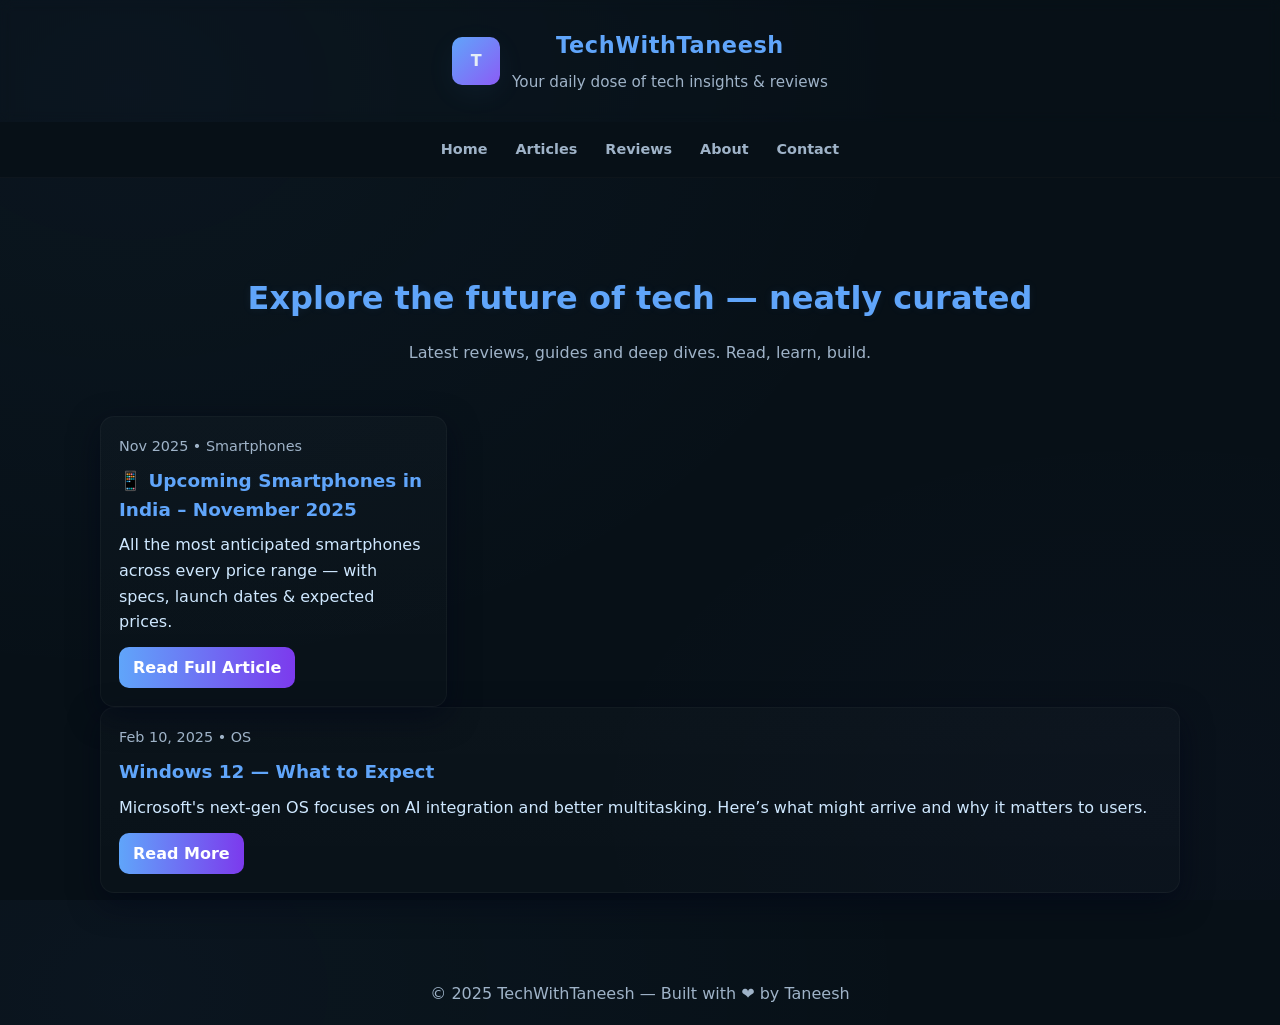
==== commit e2eef979: "Update index.html" ====
--- a/index.html
+++ b/index.html
@@ -56,14 +56,6 @@
         </div>
       </article>
 
-      <article class="card">
-        <div class="meta">Mar 2, 2025 • Web</div>
-        <h3>Why Web3 Still Matters in 2025</h3>
-        <p>Beyond hype — decentralized identity, tokenized access, and practical dApps are making Web3 useful in niche areas today.</p>
-        <div class="actions">
-          <a class="read-more" href="article3.html">Read More</a>
-        </div>
-      </article>
     </div>
   </main>
 
